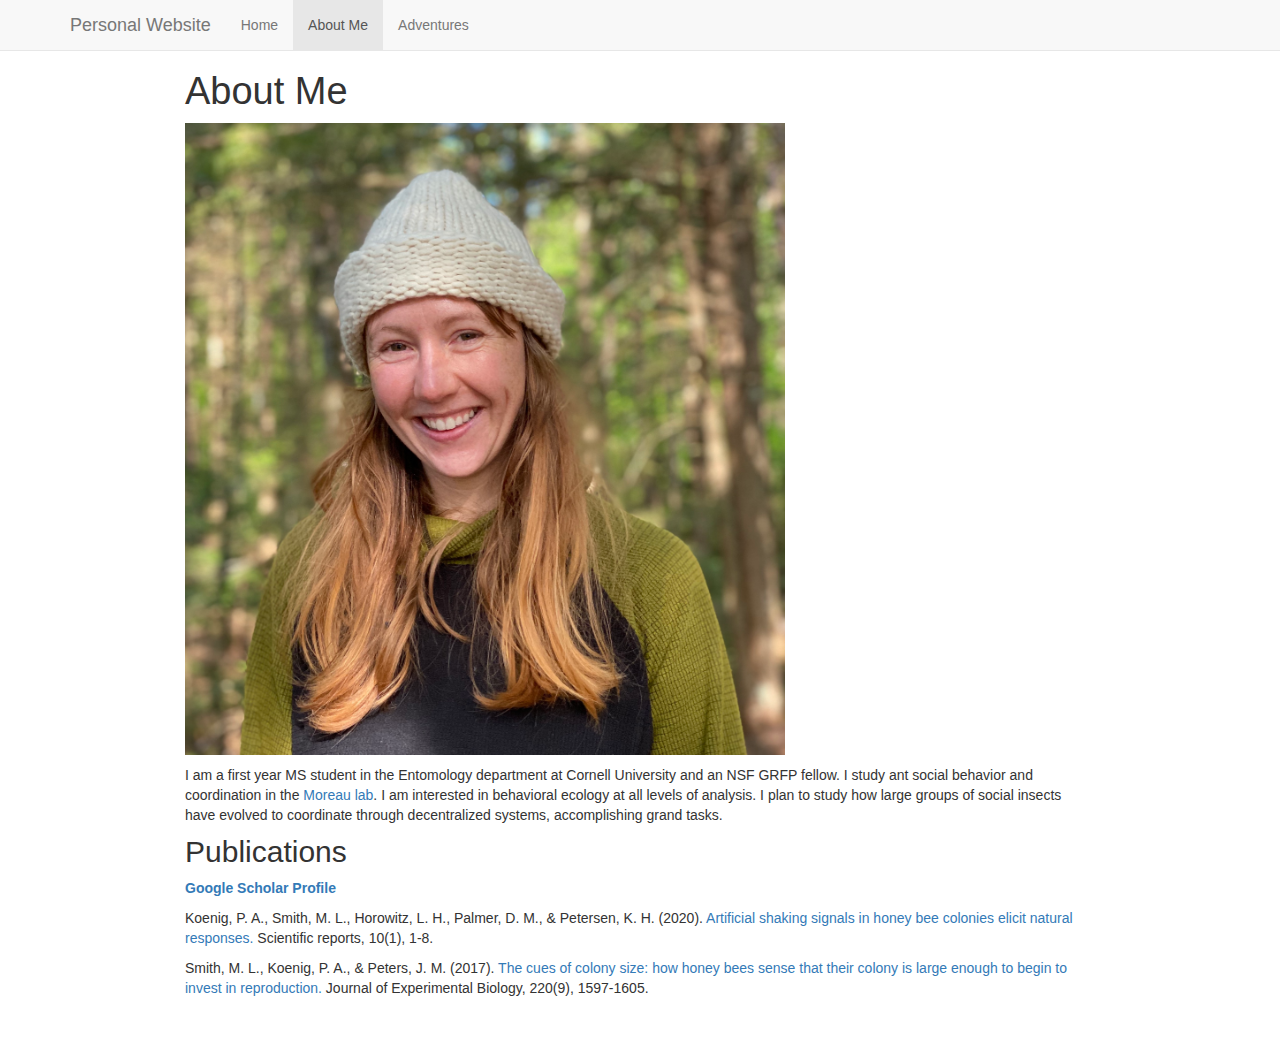
==== about.html @ 278ae45b "about me update" ====
<!DOCTYPE html>

<html>

<head>

<meta charset="utf-8" />
<meta name="generator" content="pandoc" />
<meta http-equiv="X-UA-Compatible" content="IE=EDGE" />




<title>About Me</title>

<script src="site_libs/jquery-1.11.3/jquery.min.js"></script>
<meta name="viewport" content="width=device-width, initial-scale=1" />
<link href="site_libs/bootstrap-3.3.5/css/bootstrap.min.css" rel="stylesheet" />
<script src="site_libs/bootstrap-3.3.5/js/bootstrap.min.js"></script>
<script src="site_libs/bootstrap-3.3.5/shim/html5shiv.min.js"></script>
<script src="site_libs/bootstrap-3.3.5/shim/respond.min.js"></script>
<script src="site_libs/navigation-1.1/tabsets.js"></script>
<link href="site_libs/highlightjs-9.12.0/default.css" rel="stylesheet" />
<script src="site_libs/highlightjs-9.12.0/highlight.js"></script>

<style type="text/css">code{white-space: pre;}</style>
<style type="text/css">
  pre:not([class]) {
    background-color: white;
  }
</style>
<script type="text/javascript">
if (window.hljs) {
  hljs.configure({languages: []});
  hljs.initHighlightingOnLoad();
  if (document.readyState && document.readyState === "complete") {
    window.setTimeout(function() { hljs.initHighlighting(); }, 0);
  }
}
</script>



<style type="text/css">
h1 {
  font-size: 34px;
}
h1.title {
  font-size: 38px;
}
h2 {
  font-size: 30px;
}
h3 {
  font-size: 24px;
}
h4 {
  font-size: 18px;
}
h5 {
  font-size: 16px;
}
h6 {
  font-size: 12px;
}
.table th:not([align]) {
  text-align: left;
}
</style>

<link rel="stylesheet" href="imagesize.css" type="text/css" />



<style type = "text/css">
.main-container {
  max-width: 940px;
  margin-left: auto;
  margin-right: auto;
}
code {
  color: inherit;
  background-color: rgba(0, 0, 0, 0.04);
}
img {
  max-width:100%;
}
.tabbed-pane {
  padding-top: 12px;
}
.html-widget {
  margin-bottom: 20px;
}
button.code-folding-btn:focus {
  outline: none;
}
summary {
  display: list-item;
}
</style>


<style type="text/css">
/* padding for bootstrap navbar */
body {
  padding-top: 51px;
  padding-bottom: 40px;
}
/* offset scroll position for anchor links (for fixed navbar)  */
.section h1 {
  padding-top: 56px;
  margin-top: -56px;
}
.section h2 {
  padding-top: 56px;
  margin-top: -56px;
}
.section h3 {
  padding-top: 56px;
  margin-top: -56px;
}
.section h4 {
  padding-top: 56px;
  margin-top: -56px;
}
.section h5 {
  padding-top: 56px;
  margin-top: -56px;
}
.section h6 {
  padding-top: 56px;
  margin-top: -56px;
}
.dropdown-submenu {
  position: relative;
}
.dropdown-submenu>.dropdown-menu {
  top: 0;
  left: 100%;
  margin-top: -6px;
  margin-left: -1px;
  border-radius: 0 6px 6px 6px;
}
.dropdown-submenu:hover>.dropdown-menu {
  display: block;
}
.dropdown-submenu>a:after {
  display: block;
  content: " ";
  float: right;
  width: 0;
  height: 0;
  border-color: transparent;
  border-style: solid;
  border-width: 5px 0 5px 5px;
  border-left-color: #cccccc;
  margin-top: 5px;
  margin-right: -10px;
}
.dropdown-submenu:hover>a:after {
  border-left-color: #ffffff;
}
.dropdown-submenu.pull-left {
  float: none;
}
.dropdown-submenu.pull-left>.dropdown-menu {
  left: -100%;
  margin-left: 10px;
  border-radius: 6px 0 6px 6px;
}
</style>

<script>
// manage active state of menu based on current page
$(document).ready(function () {
  // active menu anchor
  href = window.location.pathname
  href = href.substr(href.lastIndexOf('/') + 1)
  if (href === "")
    href = "index.html";
  var menuAnchor = $('a[href="' + href + '"]');

  // mark it active
  menuAnchor.parent().addClass('active');

  // if it's got a parent navbar menu mark it active as well
  menuAnchor.closest('li.dropdown').addClass('active');
});
</script>

<!-- tabsets -->

<style type="text/css">
.tabset-dropdown > .nav-tabs {
  display: inline-table;
  max-height: 500px;
  min-height: 44px;
  overflow-y: auto;
  background: white;
  border: 1px solid #ddd;
  border-radius: 4px;
}

.tabset-dropdown > .nav-tabs > li.active:before {
  content: "";
  font-family: 'Glyphicons Halflings';
  display: inline-block;
  padding: 10px;
  border-right: 1px solid #ddd;
}

.tabset-dropdown > .nav-tabs.nav-tabs-open > li.active:before {
  content: "&#xe258;";
  border: none;
}

.tabset-dropdown > .nav-tabs.nav-tabs-open:before {
  content: "";
  font-family: 'Glyphicons Halflings';
  display: inline-block;
  padding: 10px;
  border-right: 1px solid #ddd;
}

.tabset-dropdown > .nav-tabs > li.active {
  display: block;
}

.tabset-dropdown > .nav-tabs > li > a,
.tabset-dropdown > .nav-tabs > li > a:focus,
.tabset-dropdown > .nav-tabs > li > a:hover {
  border: none;
  display: inline-block;
  border-radius: 4px;
  background-color: transparent;
}

.tabset-dropdown > .nav-tabs.nav-tabs-open > li {
  display: block;
  float: none;
}

.tabset-dropdown > .nav-tabs > li {
  display: none;
}
</style>

<!-- code folding -->




</head>

<body>


<div class="container-fluid main-container">




<div class="navbar navbar-default  navbar-fixed-top" role="navigation">
  <div class="container">
    <div class="navbar-header">
      <button type="button" class="navbar-toggle collapsed" data-toggle="collapse" data-target="#navbar">
        <span class="icon-bar"></span>
        <span class="icon-bar"></span>
        <span class="icon-bar"></span>
      </button>
      <a class="navbar-brand" href="index.html">Personal Website</a>
    </div>
    <div id="navbar" class="navbar-collapse collapse">
      <ul class="nav navbar-nav">
        <li>
  <a href="index.html">Home</a>
</li>
<li>
  <a href="about.html">About Me</a>
</li>
<li>
  <a href="adventures.html">Adventures</a>
</li>
      </ul>
      <ul class="nav navbar-nav navbar-right">
        
      </ul>
    </div><!--/.nav-collapse -->
  </div><!--/.container -->
</div><!--/.navbar -->

<div class="fluid-row" id="header">



<h1 class="title toc-ignore">About Me</h1>

</div>


<p><img src="photos%20for%20site/headshot.jpeg" /></p>
<p>I am a first year MS student in the Entomology department at Cornell University and an NSF GRFP fellow. I study ant social behavior and coordination in the <a href="http://www.moreaulab.entomology.cornell.edu/people/corrie-moreau/">Moreau lab</a>. I am interested in behavioral ecology at all levels of analysis. I plan to study how large groups of social insects have evolved to coordinate through decentralized systems, accomplishing grand tasks.</p>
<div id="publications" class="section level2">
<h2>Publications</h2>
<p><a href="https://scholar.google.com/citations?user=iggT3E8AAAAJ&hl=en&oi=sra"><strong>Google Scholar Profile</strong></a></p>
<p>Koenig, P. A., Smith, M. L., Horowitz, L. H., Palmer, D. M., &amp; Petersen, K. H. (2020). <a href="~/phoebekoenig.github.io/paper/artificialshakingsignals2020.pdf">Artificial shaking signals in honey bee colonies elicit natural responses.</a> Scientific reports, 10(1), 1-8.</p>
<p>Smith, M. L., Koenig, P. A., &amp; Peters, J. M. (2017). <a href="~/phoebekoenig.github.io/paper/cuesofcolonysize2016.pdf">The cues of colony size: how honey bees sense that their colony is large enough to begin to invest in reproduction.</a> Journal of Experimental Biology, 220(9), 1597-1605.</p>
</div>




</div>

<script>

// add bootstrap table styles to pandoc tables
function bootstrapStylePandocTables() {
  $('tr.header').parent('thead').parent('table').addClass('table table-condensed');
}
$(document).ready(function () {
  bootstrapStylePandocTables();
});


</script>

<!-- tabsets -->

<script>
$(document).ready(function () {
  window.buildTabsets("TOC");
});

$(document).ready(function () {
  $('.tabset-dropdown > .nav-tabs > li').click(function () {
    $(this).parent().toggleClass('nav-tabs-open')
  });
});
</script>

<!-- code folding -->


<!-- dynamically load mathjax for compatibility with self-contained -->
<script>
  (function () {
    var script = document.createElement("script");
    script.type = "text/javascript";
    script.src  = "https://mathjax.rstudio.com/latest/MathJax.js?config=TeX-AMS-MML_HTMLorMML";
    document.getElementsByTagName("head")[0].appendChild(script);
  })();
</script>

</body>
</html>
---- site_libs/highlightjs-9.12.0/default.css ----
.hljs-literal {
  color: #990073;
}

.hljs-number {
  color: #099;
}

.hljs-comment {
  color: #998;
  font-style: italic;
}

.hljs-keyword {
  color: #900;
  font-weight: bold;
}

.hljs-string {
  color: #d14;
}
---- imagesize.css ----
img {
  width: 600px;
  margin: 0 auto;
}
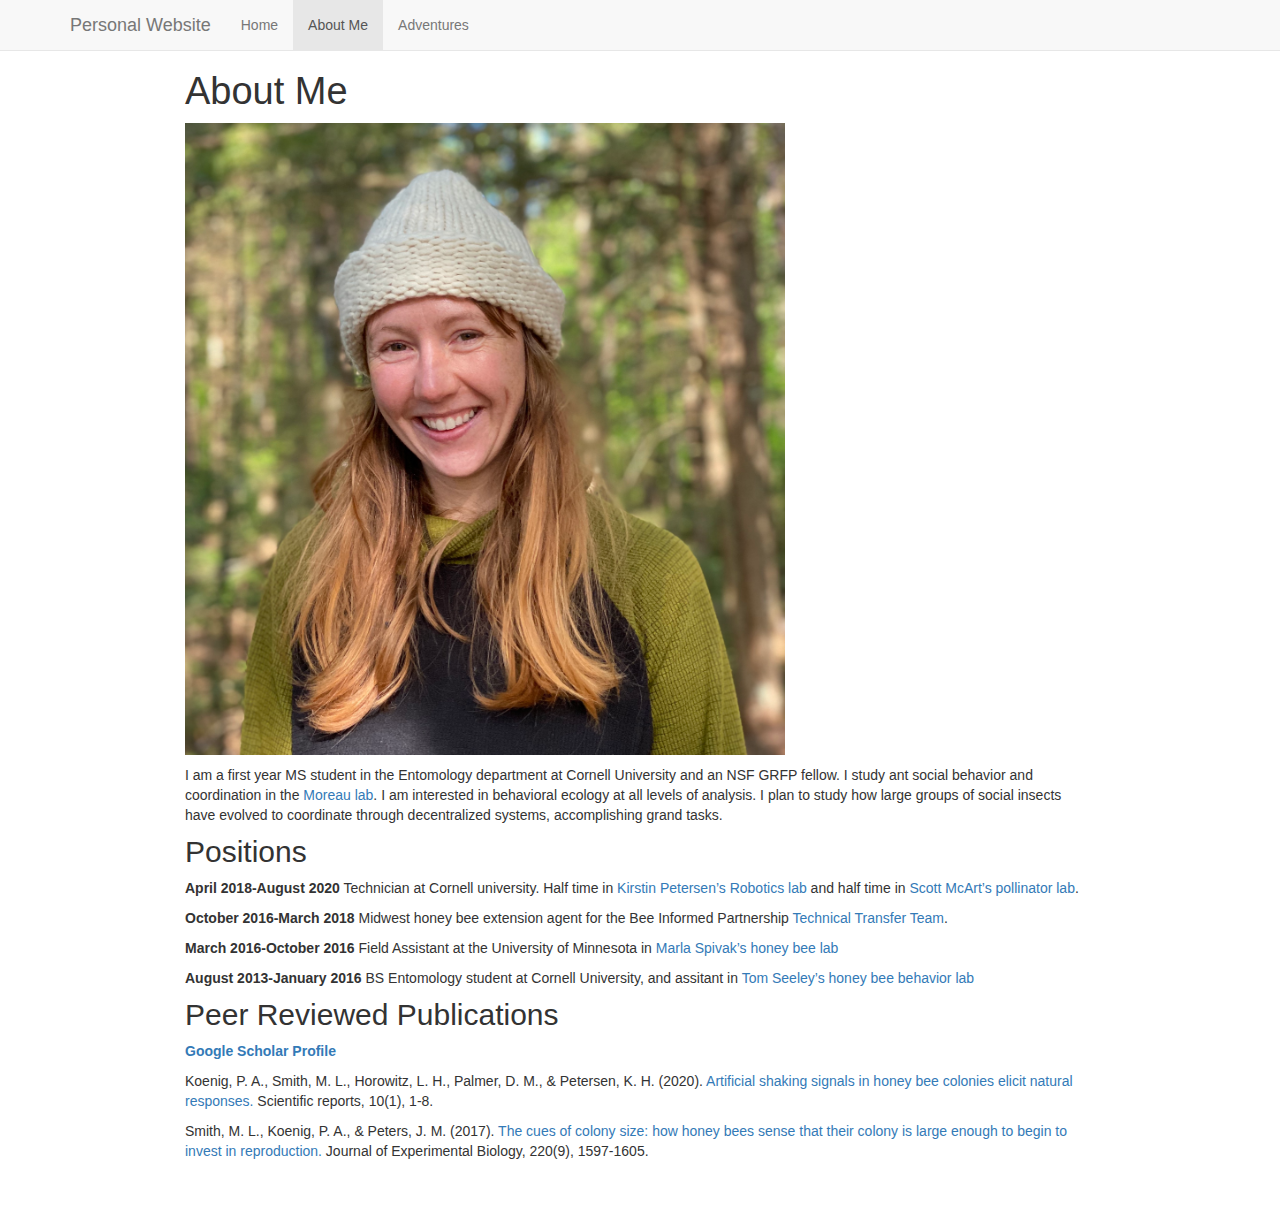
==== commit ae590a2b: "added positions" ====
--- a/about.html
+++ b/about.html
@@ -300,8 +300,15 @@
 
 <p><img src="photos%20for%20site/headshot.jpeg" /></p>
 <p>I am a first year MS student in the Entomology department at Cornell University and an NSF GRFP fellow. I study ant social behavior and coordination in the <a href="http://www.moreaulab.entomology.cornell.edu/people/corrie-moreau/">Moreau lab</a>. I am interested in behavioral ecology at all levels of analysis. I plan to study how large groups of social insects have evolved to coordinate through decentralized systems, accomplishing grand tasks.</p>
-<div id="publications" class="section level2">
-<h2>Publications</h2>
+<div id="positions" class="section level2">
+<h2>Positions</h2>
+<p><strong>April 2018-August 2020</strong> Technician at Cornell university. Half time in <a href="https://cei.ece.cornell.edu/">Kirstin Petersen’s Robotics lab</a> and half time in <a href="http://blogs.cornell.edu/mcartlab/people/">Scott McArt’s pollinator lab</a>.</p>
+<p><strong>October 2016-March 2018</strong> Midwest honey bee extension agent for the Bee Informed Partnership <a href="https://beeinformed.org/services/tech-teams/">Technical Transfer Team</a>.</p>
+<p><strong>March 2016-October 2016</strong> Field Assistant at the University of Minnesota in <a href="https://www.beelab.umn.edu/meet-us/dr-marla-spivak">Marla Spivak’s honey bee lab</a></p>
+<p><strong>August 2013-January 2016</strong> BS Entomology student at Cornell University, and assitant in <a href="http://pages.nbb.cornell.edu/seeley.shtml">Tom Seeley’s honey bee behavior lab</a></p>
+</div>
+<div id="peer-reviewed-publications" class="section level2">
+<h2>Peer Reviewed Publications</h2>
 <p><a href="https://scholar.google.com/citations?user=iggT3E8AAAAJ&hl=en&oi=sra"><strong>Google Scholar Profile</strong></a></p>
 <p>Koenig, P. A., Smith, M. L., Horowitz, L. H., Palmer, D. M., &amp; Petersen, K. H. (2020). <a href="~/phoebekoenig.github.io/paper/artificialshakingsignals2020.pdf">Artificial shaking signals in honey bee colonies elicit natural responses.</a> Scientific reports, 10(1), 1-8.</p>
 <p>Smith, M. L., Koenig, P. A., &amp; Peters, J. M. (2017). <a href="~/phoebekoenig.github.io/paper/cuesofcolonysize2016.pdf">The cues of colony size: how honey bees sense that their colony is large enough to begin to invest in reproduction.</a> Journal of Experimental Biology, 220(9), 1597-1605.</p>
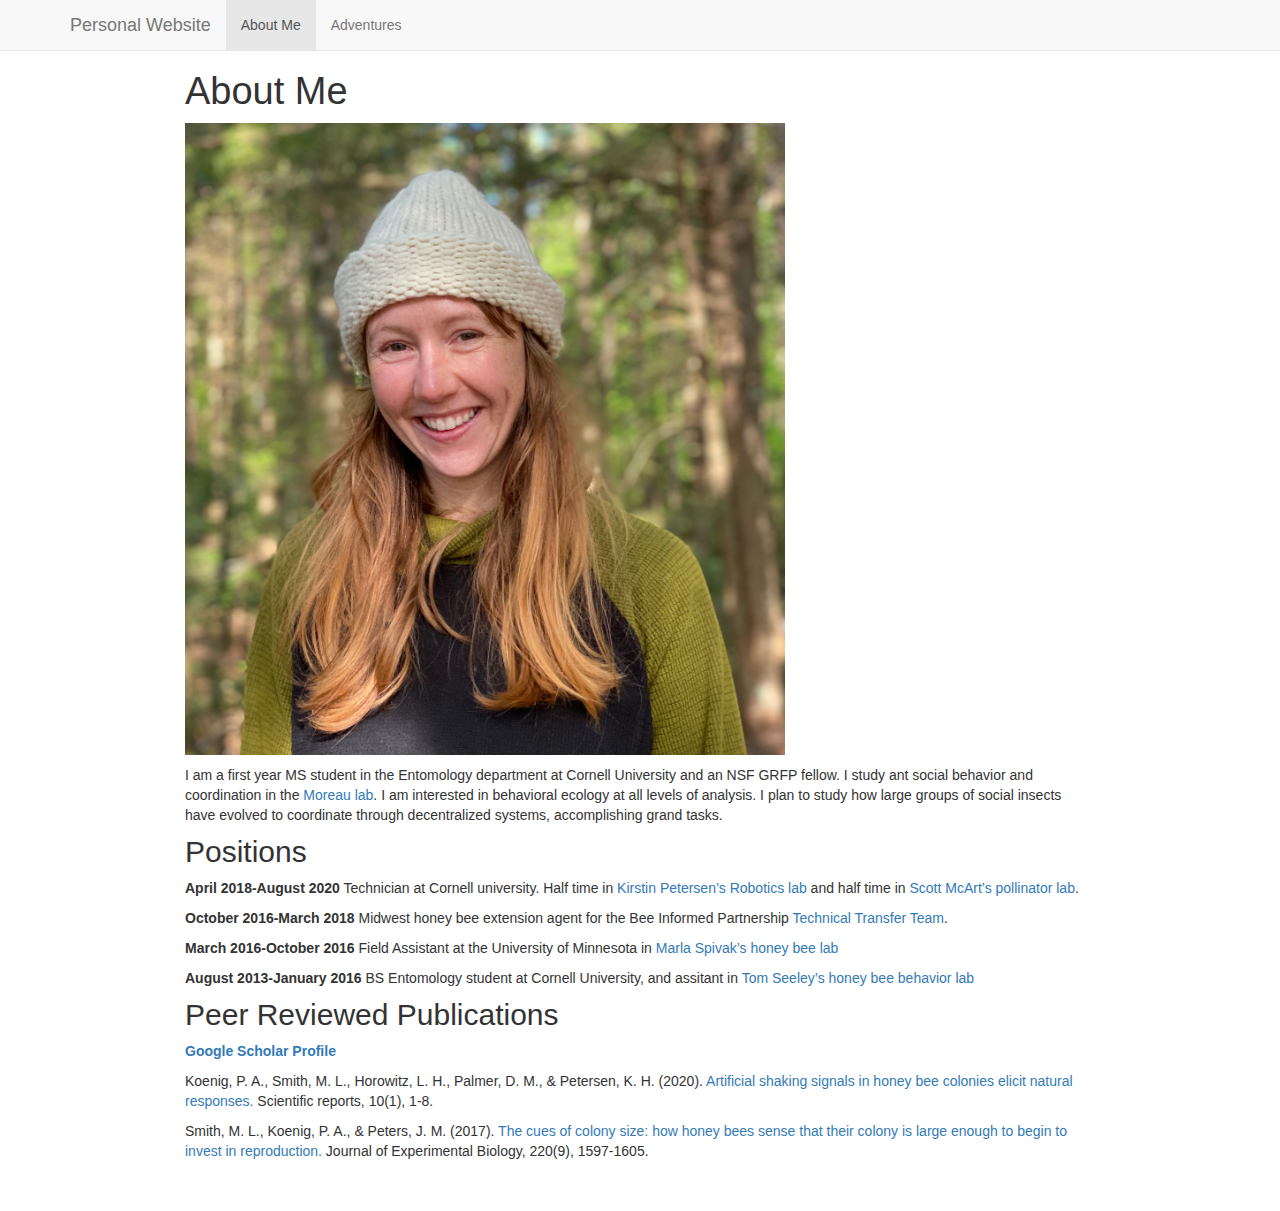
==== commit d926b316: "deleting index for now" ====
--- a/about.html
+++ b/about.html
@@ -273,9 +273,6 @@
     <div id="navbar" class="navbar-collapse collapse">
       <ul class="nav navbar-nav">
         <li>
-  <a href="index.html">Home</a>
-</li>
-<li>
   <a href="about.html">About Me</a>
 </li>
 <li>
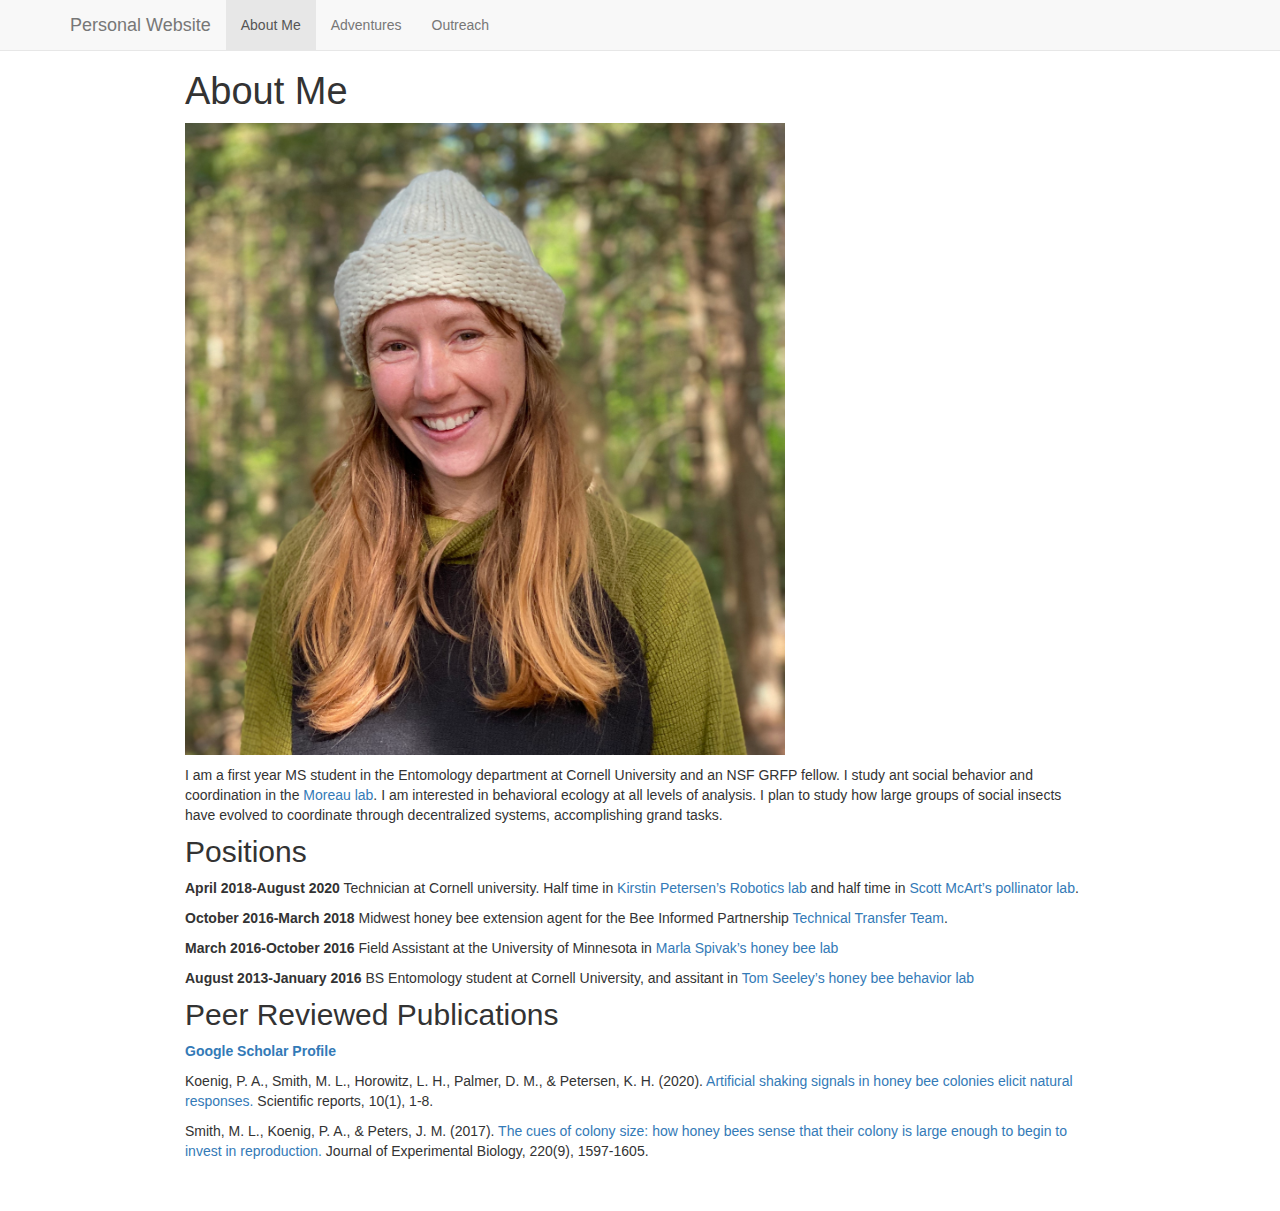
==== commit 5065a4a1: "outreach" ====
--- a/about.html
+++ b/about.html
@@ -278,6 +278,9 @@
 <li>
   <a href="adventures.html">Adventures</a>
 </li>
+<li>
+  <a href="outreach.html">Outreach</a>
+</li>
       </ul>
       <ul class="nav navbar-nav navbar-right">
         
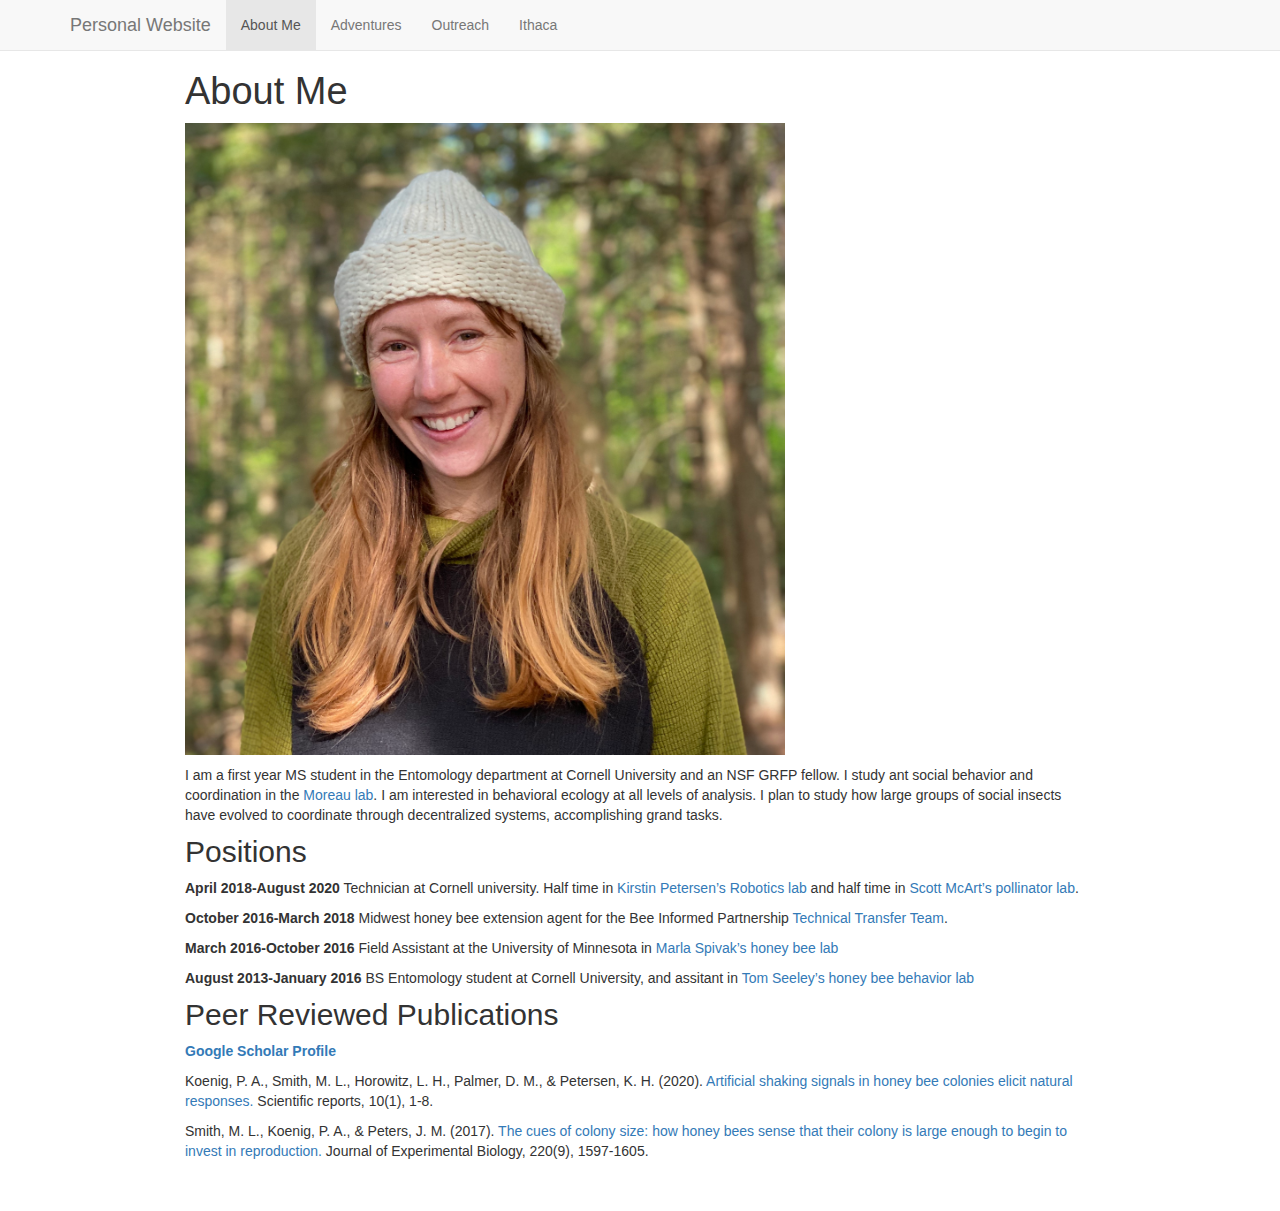
==== commit fa9bdcd5: "ithaca tourism page" ====
--- a/about.html
+++ b/about.html
@@ -281,6 +281,9 @@
 <li>
   <a href="outreach.html">Outreach</a>
 </li>
+<li>
+  <a href="ithaca.html">Ithaca</a>
+</li>
       </ul>
       <ul class="nav navbar-nav navbar-right">
         
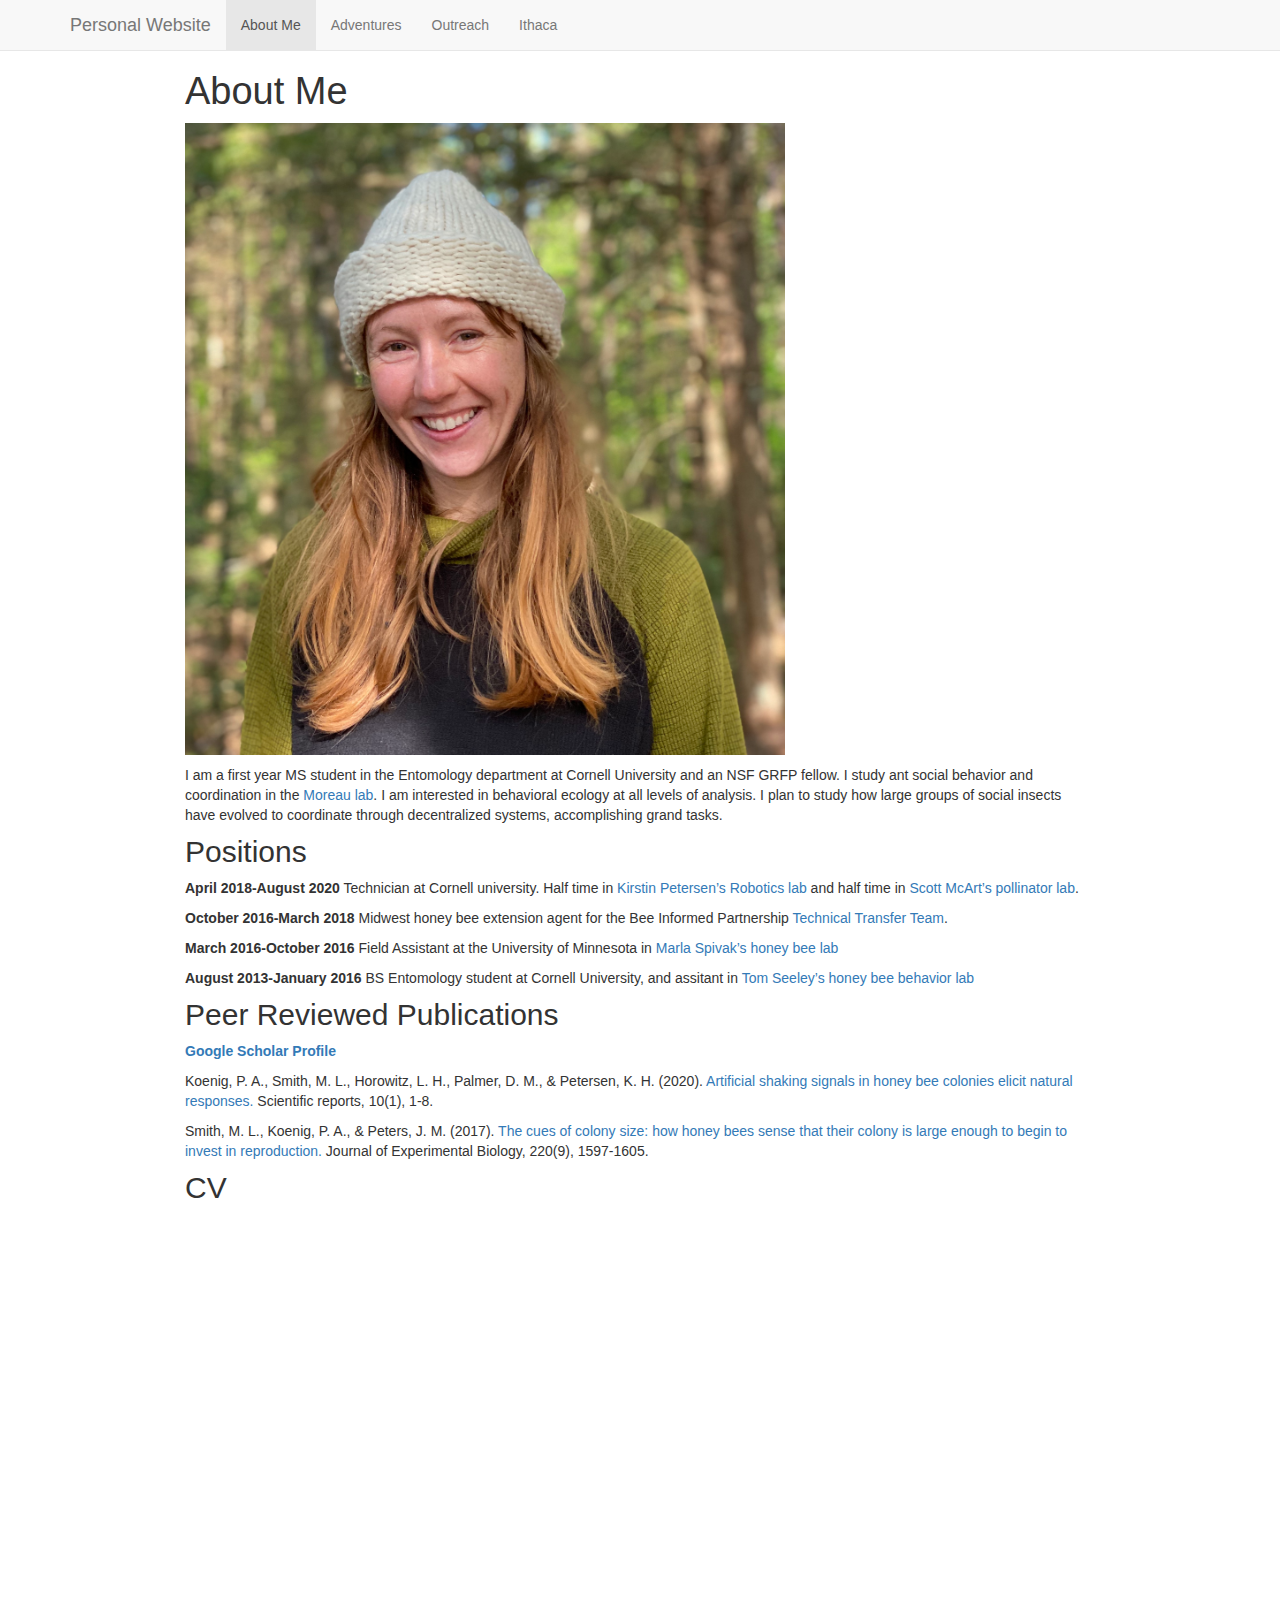
==== commit 8e5a135f: "cv" ====
--- a/about.html
+++ b/about.html
@@ -313,8 +313,12 @@
 <div id="peer-reviewed-publications" class="section level2">
 <h2>Peer Reviewed Publications</h2>
 <p><a href="https://scholar.google.com/citations?user=iggT3E8AAAAJ&hl=en&oi=sra"><strong>Google Scholar Profile</strong></a></p>
-<p>Koenig, P. A., Smith, M. L., Horowitz, L. H., Palmer, D. M., &amp; Petersen, K. H. (2020). <a href="~/phoebekoenig.github.io/paper/artificialshakingsignals2020.pdf">Artificial shaking signals in honey bee colonies elicit natural responses.</a> Scientific reports, 10(1), 1-8.</p>
-<p>Smith, M. L., Koenig, P. A., &amp; Peters, J. M. (2017). <a href="~/phoebekoenig.github.io/paper/cuesofcolonysize2016.pdf">The cues of colony size: how honey bees sense that their colony is large enough to begin to invest in reproduction.</a> Journal of Experimental Biology, 220(9), 1597-1605.</p>
+<p>Koenig, P. A., Smith, M. L., Horowitz, L. H., Palmer, D. M., &amp; Petersen, K. H. (2020). <a href="~/profwebsite.git/paper/artificialshakingsignals2020.pdf">Artificial shaking signals in honey bee colonies elicit natural responses.</a> Scientific reports, 10(1), 1-8.</p>
+<p>Smith, M. L., Koenig, P. A., &amp; Peters, J. M. (2017). <a href="~/profwebsite.git/paper/cuesofcolonysize2016.pdf">The cues of colony size: how honey bees sense that their colony is large enough to begin to invest in reproduction.</a> Journal of Experimental Biology, 220(9), 1597-1605.</p>
+</div>
+<div id="cv" class="section level2">
+<h2>CV</h2>
+<embed src="https://github.com/phoebekoenig/profwebsite/tree/master/pdfs/Resume2020April-.pdf" width="800px" height="2100px" alt="pdf" pluginspage="http://www.adobe.com/products/acrobat/readstep2.html">
 </div>
 
 
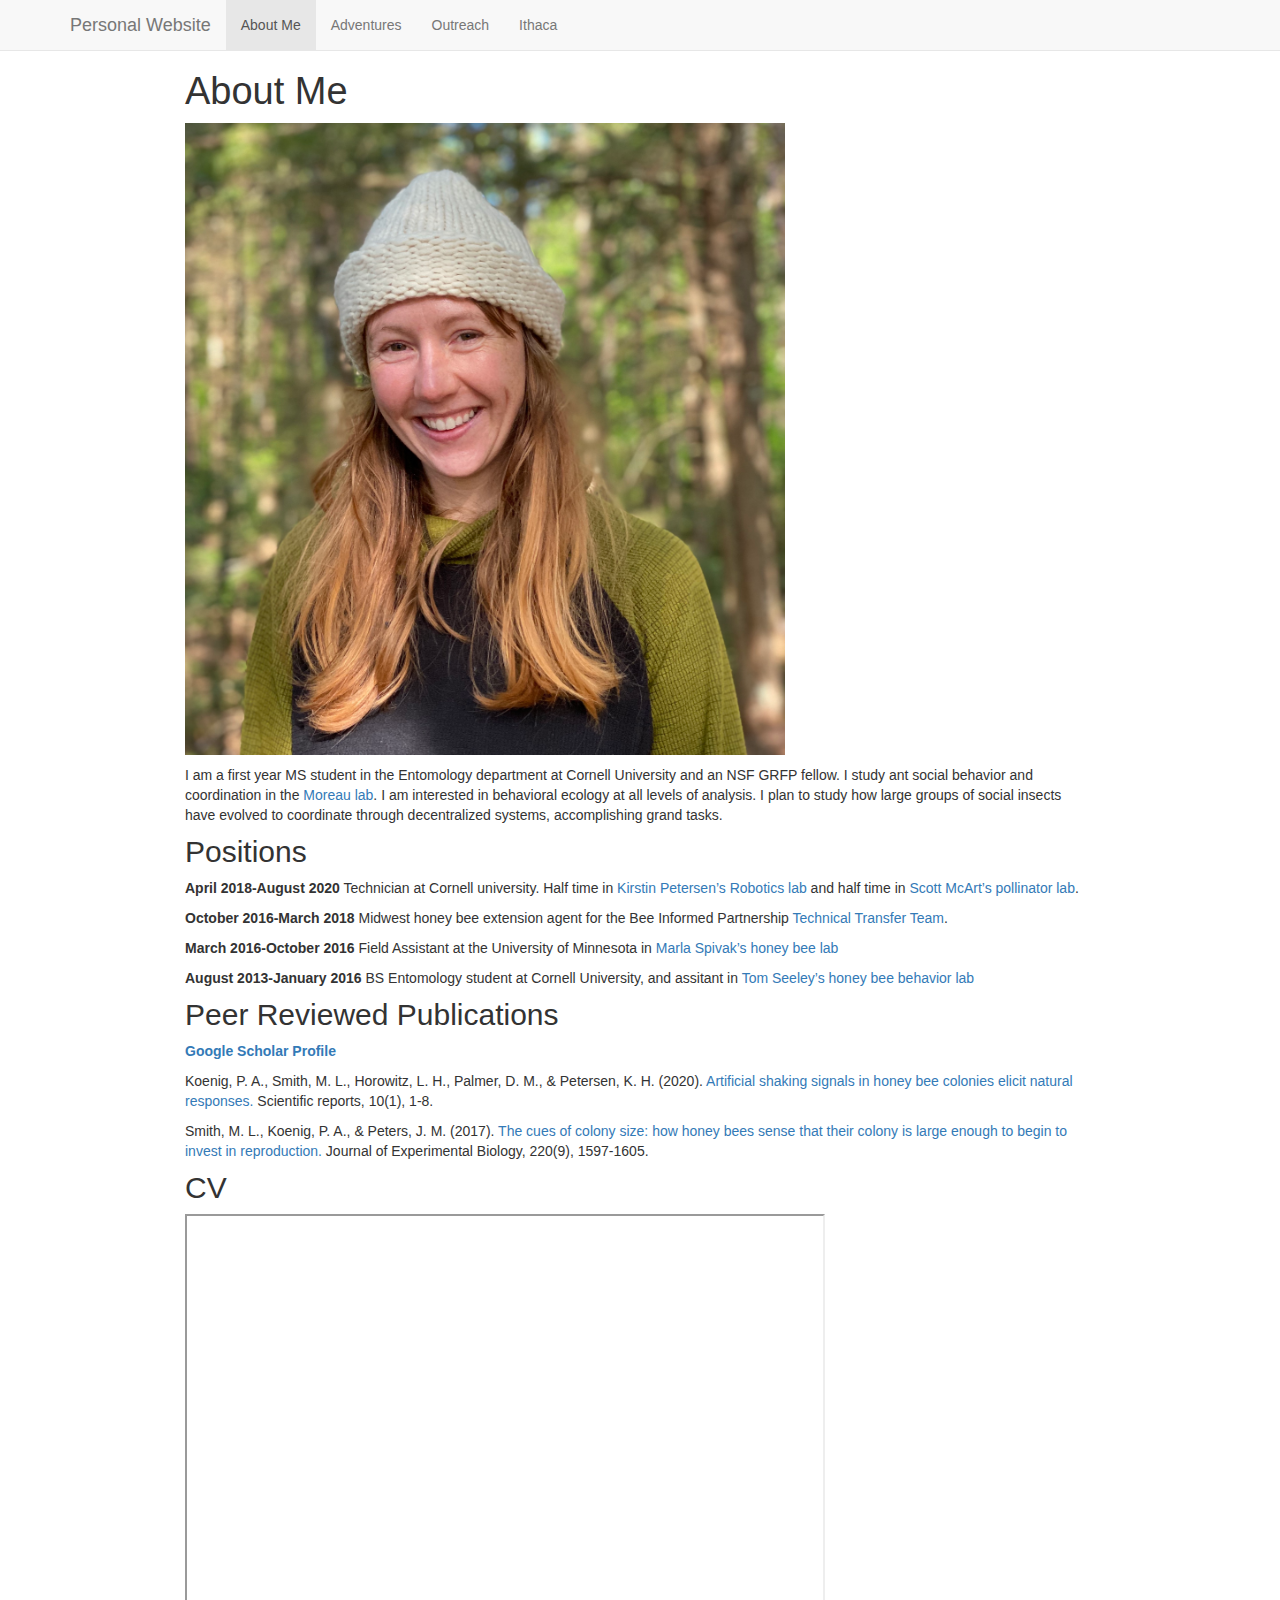
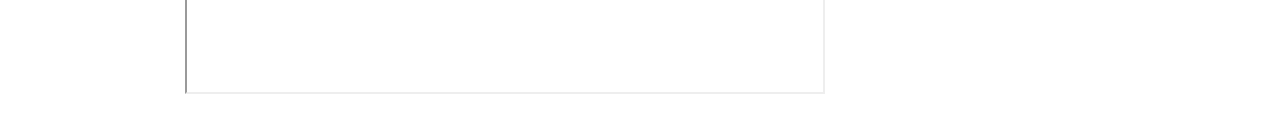
==== commit 90d1c358: "fix pdf viewer" ====
--- a/about.html
+++ b/about.html
@@ -318,7 +318,8 @@
 </div>
 <div id="cv" class="section level2">
 <h2>CV</h2>
-<embed src="https://github.com/phoebekoenig/profwebsite/tree/master/pdfs/Resume2020April-.pdf" width="800px" height="2100px" alt="pdf" pluginspage="http://www.adobe.com/products/acrobat/readstep2.html">
+<iframe src="https://drive.google.com/file/d/1DRHoBtN_qHiyO-8prvXH-Sz_4-w5sDou/preview" width="640" height="480">
+</iframe>
 </div>
 
 
